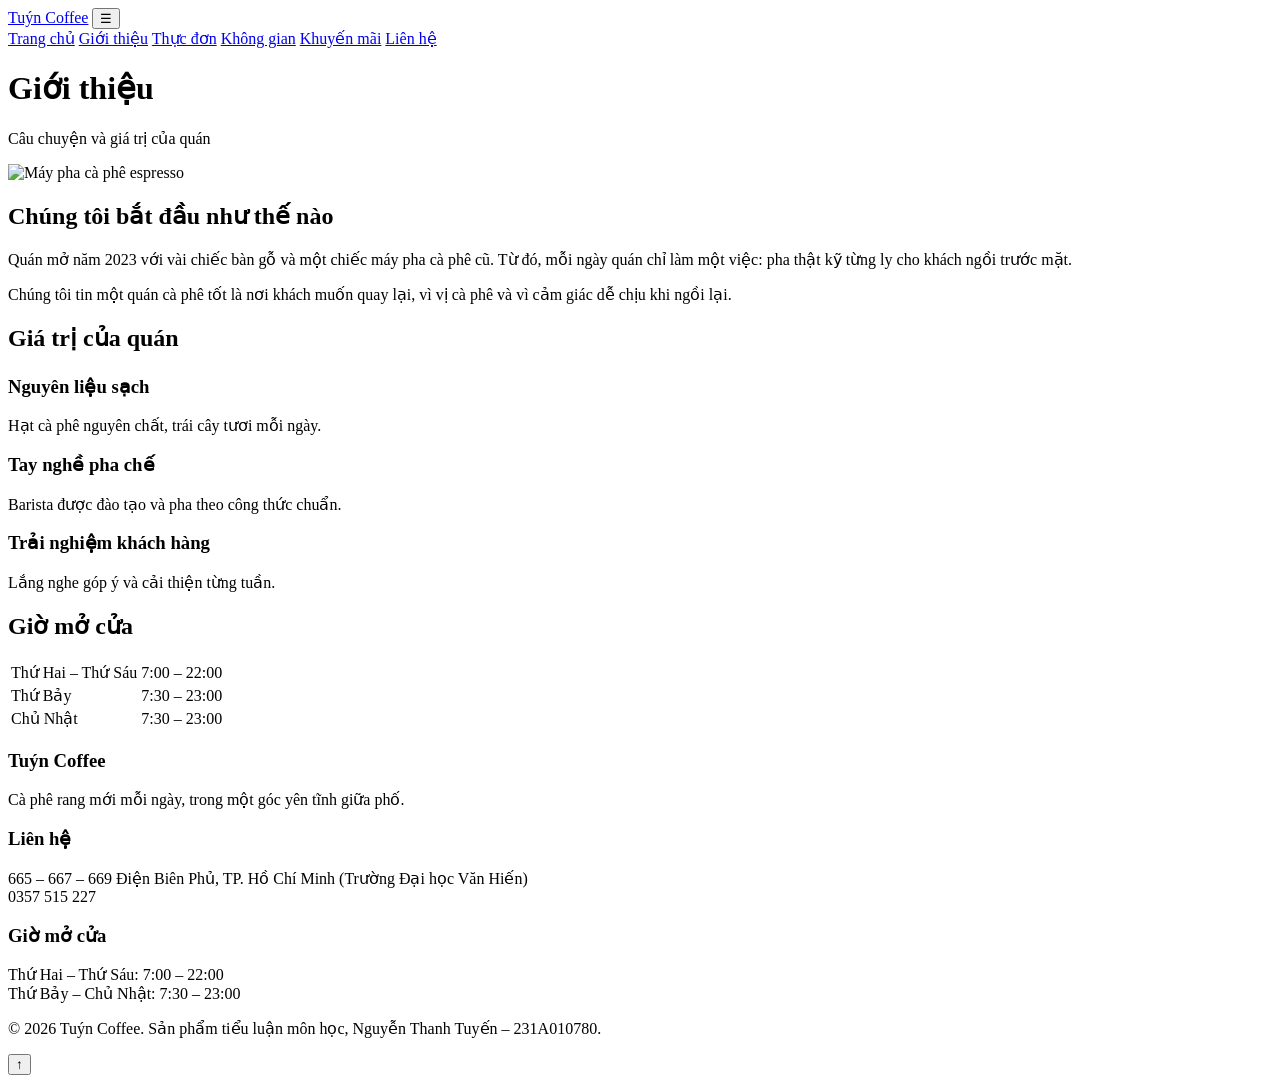
==== gioi-thieu.html @ 24b8392a "Add files via upload" ====
<!DOCTYPE html>
<html lang="vi">
    <head>
        <meta charset="UTF-8">
        <meta name="viewport" content="width=device-width, initial-scale=1">
        <title>Giới thiệu | Tuýn Coffee</title>
        <meta
            name="description"
            content="Câu chuyện, giá trị và giờ mở cửa của Tuýn Coffee.">
        <link rel="preconnect" href="https://fonts.googleapis.com">
        <link
            href="https://fonts.googleapis.com/css2?family=Be+Vietnam+Pro:wght@400;600;700&amp;family=Fraunces:wght@500;600&amp;display=swap&amp;subset=vietnamese"
            rel="stylesheet">
        <link rel="stylesheet" href="css/style.css">
    </head>
    <body>
        <header>
            <div class="wrap">
                <a class="logo" href="index.html">Tuýn Coffee</a>
                <button class="burger" aria-label="Mở menu">☰</button>
                <nav>
                    <a href="index.html">Trang chủ</a>
                    <a href="gioi-thieu.html" class="on">Giới thiệu</a>
                    <a href="thuc-don.html">Thực đơn</a>
                    <a href="khong-gian.html">Không gian</a>
                    <a href="khuyen-mai.html">Khuyến mãi</a>
                    <a href="lien-he.html">Liên hệ</a>
                </nav>
            </div>
        </header>

        <div class="page-head">
            <div class="wrap">
                <h1>Giới thiệu</h1>
                <p>Câu chuyện và giá trị của quán</p>
            </div>
        </div>

        <section>
            <div class="wrap two">
                <div class="ph">
                    <img src="images/about.jpg" alt="Máy pha cà phê espresso">
                </div>
                <div>
                    <h2 class="title">Chúng tôi bắt đầu như thế nào</h2>
                    <p>Quán mở năm 2023 với vài chiếc bàn gỗ và một chiếc máy pha cà phê cũ. Từ đó, mỗi ngày quán chỉ làm một việc: pha thật kỹ từng ly cho khách ngồi trước mặt.</p>
                    <p style="margin-top:12px">Chúng tôi tin một quán cà phê tốt là nơi khách muốn quay lại, vì vị cà phê và vì cảm giác dễ chịu khi ngồi lại.</p>
                </div>
            </div>
        </section>

        <section style="padding-top:0">
            <div class="wrap">
                <h2 class="title">Giá trị của quán</h2>
                <div class="grid" style="margin-top:24px">
                    <div class="feat">
                        <h3>Nguyên liệu sạch</h3>
                        <p>Hạt cà phê nguyên chất, trái cây tươi mỗi ngày.</p>
                    </div>
                    <div class="feat">
                        <h3>Tay nghề pha chế</h3>
                        <p>Barista được đào tạo và pha theo công thức chuẩn.</p>
                    </div>
                    <div class="feat">
                        <h3>Trải nghiệm khách hàng</h3>
                        <p>Lắng nghe góp ý và cải thiện từng tuần.</p>
                    </div>
                </div>
            </div>
        </section>

        <section style="padding-top:0">
            <div class="wrap">
                <h2 class="title">Giờ mở cửa</h2>
                <table style="margin-top:16px">
                    <tr>
                        <td>Thứ Hai – Thứ Sáu</td>
                        <td>7:00 – 22:00</td>
                    </tr>
                    <tr>
                        <td>Thứ Bảy</td>
                        <td>7:30 – 23:00</td>
                    </tr>
                    <tr>
                        <td>Chủ Nhật</td>
                        <td>7:30 – 23:00</td>
                    </tr>
                </table>
            </div>
        </section>

        <footer>
            <div class="wrap">
                <div class="grid">
                    <div>
                        <h3>Tuýn Coffee</h3>
                        <p>Cà phê rang mới mỗi ngày, trong một góc yên tĩnh giữa phố.</p>
                    </div>
                    <div>
                        <h3>Liên hệ</h3>
                        <p>665 – 667 – 669 Điện Biên Phủ, TP. Hồ Chí Minh (Trường Đại học Văn Hiến)<br>0357 515 227</p>
                    </div>
                    <div>
                        <h3>Giờ mở cửa</h3>
                        <p>Thứ Hai – Thứ Sáu: 7:00 – 22:00<br>Thứ Bảy – Chủ Nhật: 7:30 – 23:00</p>
                    </div>
                </div>
                <p class="copy">© 2026 Tuýn Coffee. Sản phẩm tiểu luận môn học, Nguyễn Thanh Tuyến – 231A010780.</p>
            </div>
        </footer>

        <button id="top" aria-label="Về đầu trang">↑</button>
        <script src="js/main.js"></script>
    </body>
</html>
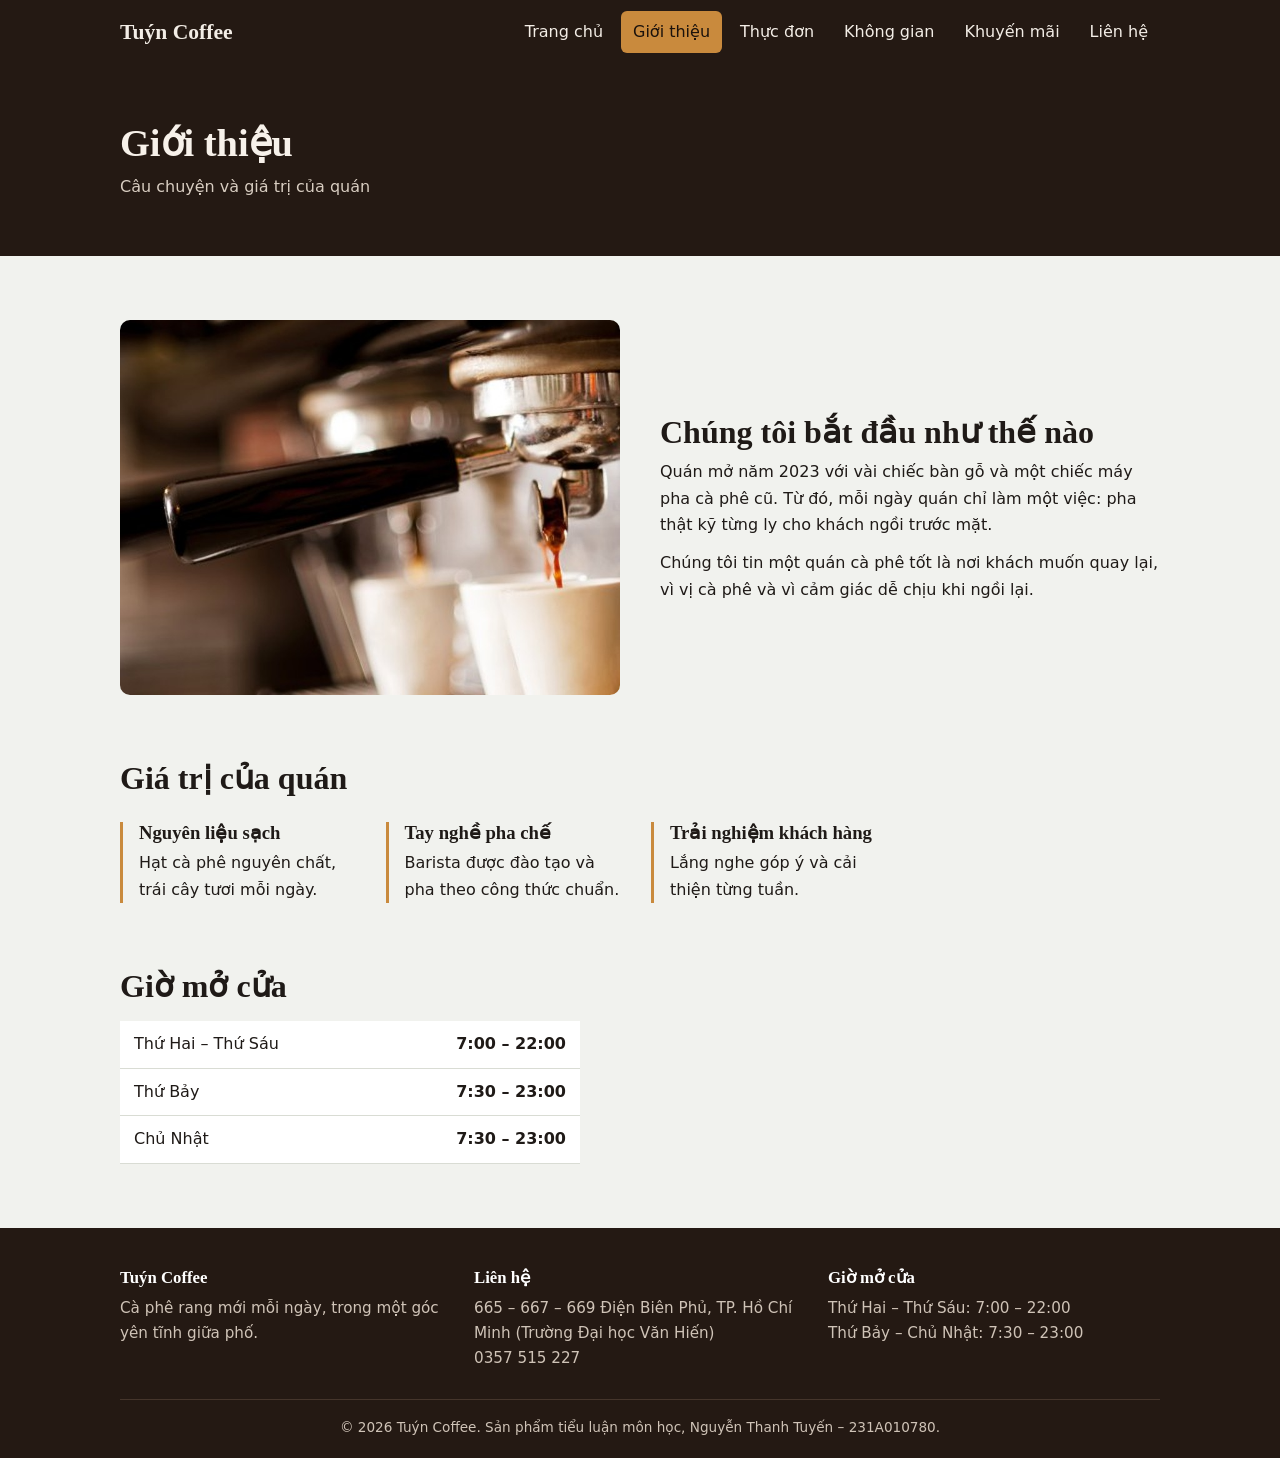
==== commit 57f3bb31: "Update gioi-thieu.html" ====
--- a/gioi-thieu.html
+++ b/gioi-thieu.html
@@ -109,7 +109,16 @@
             </div>
         </footer>
 
+        <!-- Khung xem ảnh lớn (Lightbox) -->
+        <div id="lb">
+            <button aria-label="Đóng">×</button>
+            <div class="ph">
+                <img src="" alt="">
+            </div>
+            <p></p>
+        </div>
+
         <button id="top" aria-label="Về đầu trang">↑</button>
         <script src="js/main.js"></script>
     </body>
-</html>+</html>
--- a/css/style.css
+++ b/css/style.css
@@ -0,0 +1,524 @@
+/* ===== Biến màu dùng chung ===== */
+:root {
+    --bg: #f1f2ee;
+    --ink: #1f1a17;
+    --dark: #241913;
+    --green: #2e5e4e;
+    --gold: #c98a3d;
+    --line: #d9dcd4;
+    --card: #fff;
+}
+ 
+/* ===== Cài đặt chung ===== */
+* {
+    box-sizing: border-box;
+    margin: 0;
+}
+
+body {
+    font: 16px/1.65 "Be Vietnam Pro", system-ui, sans-serif;
+    color: var(--ink);
+    background: var(--bg);
+}
+
+h1,
+h2,
+h3 {
+    font-family: Fraunces, Georgia, serif;
+    line-height: 1.2;
+}
+
+a {
+    color: inherit;
+}
+
+img {
+    max-width: 100%;
+}
+
+.wrap {
+    max-width: 1080px;
+    margin: auto;
+    padding: 0 20px;
+}
+
+/* ===== Thanh menu (header) ===== */
+header {
+    background: var(--dark);
+    color: #f3ede6;
+    position: sticky;
+    top: 0;
+    z-index: 20;
+}
+
+header .wrap {
+    display: flex;
+    align-items: center;
+    justify-content: space-between;
+    height: 64px;
+}
+
+.logo {
+    font: 600 1.35rem Fraunces, Georgia, serif;
+    text-decoration: none;
+}
+
+nav {
+    display: flex;
+    gap: 6px;
+}
+
+nav a {
+    padding: 8px 12px;
+    border-radius: 6px;
+    text-decoration: none;
+    transition: background .2s;
+}
+
+nav a:hover {
+    background: #3a2b22;
+}
+
+nav a.on {
+    background: var(--gold);
+    color: #1b120c;
+}
+
+.burger {
+    display: none;
+    background: none;
+    border: 1px solid #6b5a4e;
+    color: #fff;
+    border-radius: 6px;
+    padding: 6px 10px;
+    font-size: 1.1rem;
+}
+
+a:focus-visible,
+button:focus-visible,
+input:focus-visible,
+textarea:focus-visible {
+    outline: 3px solid var(--gold);
+    outline-offset: 2px;
+}
+
+/* ===== Khu vực nổi bật đầu Trang chủ (hero) ===== */
+.hero {
+    background-color: #241913;
+    background-image: linear-gradient(110deg, rgba(36,25,19,.94), rgba(36,25,19,.5)), url(../images/hero.jpg);
+    background-size: cover;
+    background-position: center 55%;
+    color: #f7f1ea;
+    padding: 110px 0 100px;
+}
+
+.hero h1 {
+    font-size: clamp(2.2rem, 6vw, 4rem);
+    max-width: 14em;
+    font-weight: 600;
+}
+
+.hero p {
+    max-width: 34em;
+    margin: 18px 0 28px;
+    color: #e0d6cb;
+    font-size: 1.1rem;
+}
+
+/* ===== Nút bấm ===== */
+.btn {
+    display: inline-block;
+    background: var(--gold);
+    color: #1b120c;
+    padding: 12px 24px;
+    border-radius: 6px;
+    text-decoration: none;
+    font-weight: 600;
+    border: 0;
+    cursor: pointer;
+    font-size: 1rem;
+    transition: transform .2s;
+}
+
+.btn:hover {
+    transform: translateY(-2px);
+}
+
+.btn.alt {
+    background: none;
+    border: 1.5px solid #f7f1ea;
+    color: #f7f1ea;
+    margin-left: 8px;
+}
+
+/* ===== Các khối nội dung ===== */
+section {
+    padding: 64px 0;
+}
+
+.title {
+    font-size: 2rem;
+    margin-bottom: 8px;
+}
+
+.sub {
+    color: #5d564f;
+    margin-bottom: 32px;
+    max-width: 40em;
+}
+
+/* ===== Tiêu đề các trang con ===== */
+.page-head {
+    background: var(--dark);
+    color: #f7f1ea;
+    padding: 56px 0;
+}
+
+.page-head h1 {
+    font-size: 2.4rem;
+}
+
+.page-head p {
+    color: #d8cdc1;
+    margin-top: 8px;
+}
+
+/* ===== Lưới và ô ảnh ===== */
+.grid {
+    display: grid;
+    gap: 22px;
+    grid-template-columns: repeat(auto-fill, minmax(230px, 1fr));
+}
+
+.two {
+    display: grid;
+    gap: 40px;
+    grid-template-columns: 1fr 1fr;
+    align-items: center;
+}
+
+.ph {
+    aspect-ratio: 4/3;
+    border-radius: 10px;
+    background-color: #6a4630;
+    overflow: hidden;
+}
+
+.ph img {
+    display: block;
+    width: 100%;
+    height: 100%;
+    object-fit: cover;
+}
+
+/* ===== Thẻ món và thẻ khuyến mãi ===== */
+.card {
+    background: var(--card);
+    border-radius: 10px;
+    overflow: hidden;
+    border: 1px solid var(--line);
+    transition: transform .2s;
+}
+
+.card:hover {
+    transform: translateY(-4px);
+}
+
+.card .ph {
+    border-radius: 0;
+    aspect-ratio: 1;
+}
+
+.card div.t {
+    padding: 14px 16px 18px;
+}
+
+.card h3 {
+    font-size: 1.1rem;
+}
+
+.card p {
+    font-size: .92rem;
+    color: #5d564f;
+    margin: 4px 0 8px;
+}
+
+.price {
+    color: var(--green);
+    font-weight: 700;
+}
+
+/* ===== Bộ lọc thực đơn ===== */
+.filters {
+    display: flex;
+    flex-wrap: wrap;
+    gap: 8px;
+    margin-bottom: 28px;
+}
+
+.filters button {
+    padding: 8px 16px;
+    border-radius: 999px;
+    border: 1.5px solid var(--green);
+    background: none;
+    color: var(--green);
+    cursor: pointer;
+    font: inherit;
+}
+
+.filters button.on {
+    background: var(--green);
+    color: #fff;
+}
+
+/* ===== Dải khuyến mãi ===== */
+.band {
+    background: var(--green);
+    color: #fff;
+    padding: 36px 0;
+}
+
+.band .wrap {
+    display: flex;
+    gap: 20px;
+    align-items: center;
+    justify-content: space-between;
+    flex-wrap: wrap;
+}
+
+.band h2 {
+    font-size: 1.6rem;
+}
+
+.band .btn {
+    background: #fff;
+    color: var(--green);
+}
+
+.badge {
+    position: absolute;
+    top: 12px;
+    left: 12px;
+    background: var(--gold);
+    color: #1b120c;
+    font-weight: 700;
+    padding: 4px 12px;
+    border-radius: 999px;
+    font-size: .9rem;
+}
+
+.promo {
+    position: relative;
+}
+
+.promo .ph {
+    aspect-ratio: 16/10;
+}
+
+.feat h3 {
+    margin-bottom: 6px;
+}
+
+.feat {
+    border-left: 3px solid var(--gold);
+    padding-left: 16px;
+}
+
+table {
+    border-collapse: collapse;
+    width: 100%;
+    max-width: 460px;
+    background: var(--card);
+}
+
+td {
+    padding: 10px 14px;
+    border-bottom: 1px solid var(--line);
+}
+
+td:last-child {
+    text-align: right;
+    font-weight: 600;
+}
+
+/* ===== Thư viện ảnh trang Không gian ===== */
+.tile {
+    cursor: pointer;
+    margin: 0;
+}
+
+.tile figcaption {
+    font-size: .9rem;
+    color: #5d564f;
+    margin-top: 6px;
+}
+
+.tile .ph {
+    transition: filter .2s;
+}
+
+.tile:hover .ph {
+    filter: brightness(1.1);
+}
+
+/* ===== Khung xem ảnh lớn (lightbox) ===== */
+#lb {
+    position: fixed;
+    inset: 0;
+    background: rgba(15, 10, 7, .92);
+    display: none;
+    align-items: center;
+    justify-content: center;
+    flex-direction: column;
+    z-index: 50;
+    padding: 20px;
+}
+
+#lb.open {
+    display: flex;
+}
+
+#lb .ph {
+    width: min(900px, 92vw);
+    aspect-ratio: 4/3;
+}
+
+#lb p {
+    color: #eee;
+    margin-top: 12px;
+}
+
+#lb button {
+    position: absolute;
+    top: 16px;
+    right: 20px;
+    font-size: 2rem;
+    background: none;
+    border: 0;
+    color: #fff;
+    cursor: pointer;
+}
+
+/* ===== Biểu mẫu liên hệ ===== */
+form {
+    display: grid;
+    gap: 14px;
+}
+
+label {
+    font-weight: 600;
+    font-size: .95rem;
+}
+
+input,
+textarea {
+    width: 100%;
+    padding: 11px 12px;
+    border: 1.5px solid #bfc3b9;
+    border-radius: 6px;
+    font: inherit;
+    margin-top: 4px;
+}
+
+.err {
+    display: block;
+    color: #b3261e;
+    font-size: .85rem;
+    min-height: 1.1em;
+}
+
+.ok {
+    color: var(--green);
+    font-weight: 600;
+}
+
+.map {
+    aspect-ratio: 16/9;
+    border-radius: 10px;
+    background: linear-gradient(135deg, #cfd6cb, #aab8ae);
+    display: flex;
+    align-items: center;
+    justify-content: center;
+    margin-top: 20px;
+}
+
+/* ===== Chân trang ===== */
+footer {
+    background: var(--dark);
+    color: #cfc3b7;
+    padding: 40px 0 20px;
+    font-size: .95rem;
+}
+
+footer .grid {
+    grid-template-columns: repeat(auto-fit, minmax(200px, 1fr));
+}
+
+footer h3 {
+    color: #fff;
+    margin-bottom: 8px;
+    font-size: 1.05rem;
+}
+
+.copy {
+    border-top: 1px solid #45352b;
+    margin-top: 28px;
+    padding-top: 16px;
+    text-align: center;
+    font-size: .85rem;
+}
+
+/* ===== Nút lên đầu trang ===== */
+#top {
+    position: fixed;
+    right: 18px;
+    bottom: 18px;
+    width: 44px;
+    height: 44px;
+    border-radius: 50%;
+    border: 0;
+    background: var(--gold);
+    font-size: 1.2rem;
+    cursor: pointer;
+    display: none;
+}
+
+/* ===== Giao diện điện thoại (màn hình hẹp) ===== */
+@media (max-width: 760px) {
+    .burger {
+        display: block;
+    }
+
+    nav {
+        display: none;
+        position: absolute;
+        top: 64px;
+        left: 0;
+        right: 0;
+        background: var(--dark);
+        flex-direction: column;
+        padding: 10px 20px;
+    }
+
+    nav.open {
+        display: flex;
+    }
+
+    .two {
+        grid-template-columns: 1fr;
+    }
+
+    .btn.alt {
+        margin: 10px 0 0;
+    }
+
+    .hero {
+        padding: 70px 0;
+    }
+}
+
+@media (prefers-reduced-motion: reduce) {
+    * {
+        transition: none !important;
+    }
+}
